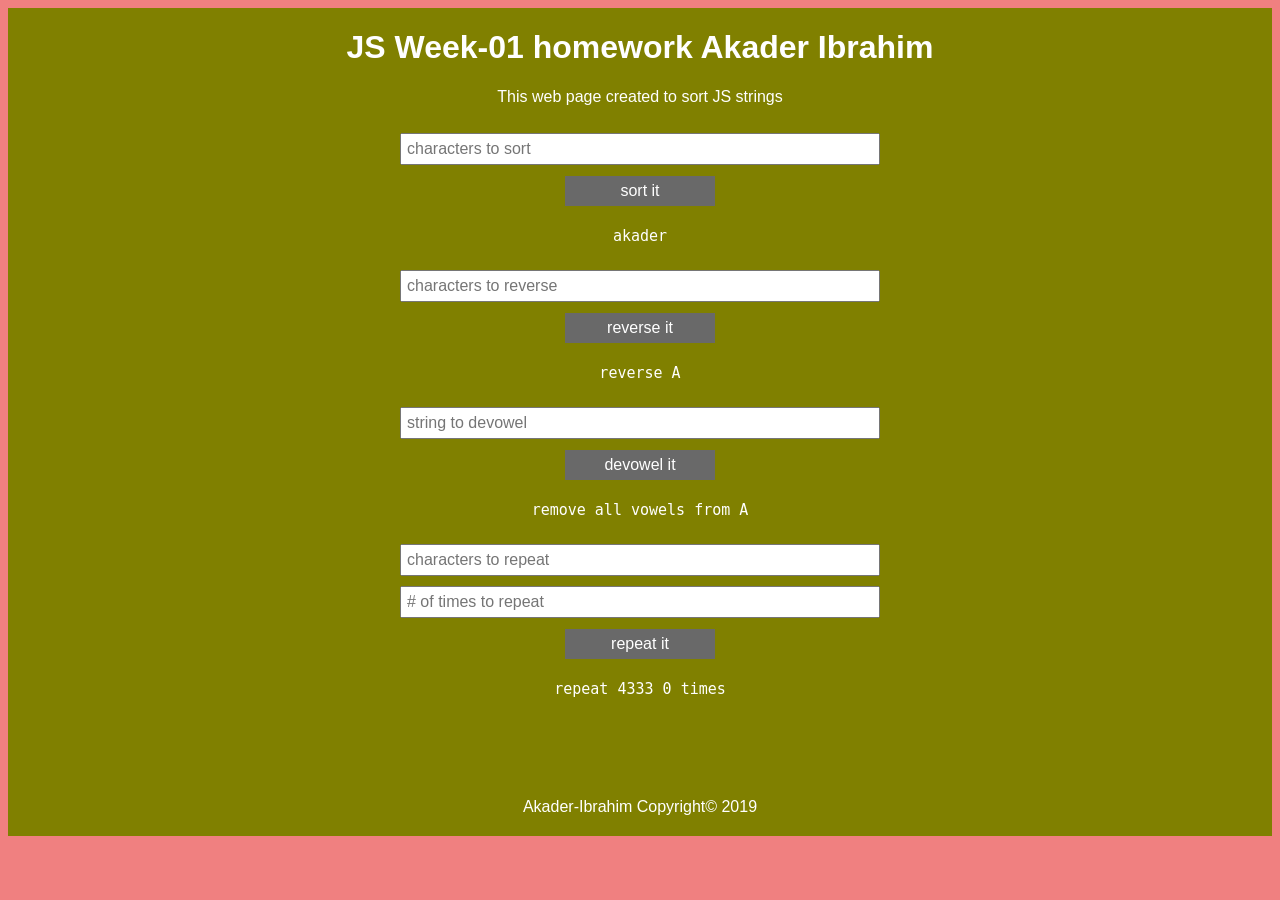
==== week-1-project/index.html @ f2d12f60 "Merge 7a39454aa2668d60a2040a710a364dfa82942ac9 into c196f5883092d1e7bd115d38dbd6b45ecee26bdf" ====
<html lang="en"><head>
    <meta charset="UTF-8">
    <meta name="viewport" content="width=device-width, initial-scale=1.0">
    <meta http-equiv="X-UA-Compatible" content="ie=edge">
    <link rel="stylesheet" type="text/css" href="./style.css">
    <title>Akader-Ibrahim | JS week 1 project</title>
    <meta name="description" content="JS week 1 project">
<link rel="stylesheet" href="style.css">
</head>

<body>
    
    <!--header -->
    <header>
        <div class="container" id="header">
            <div class="box" id="header-content">
                <h1>JS Week-01 homework Akader Ibrahim</h1>
                <p>This web page created to sort JS strings</p>
                

    <div id="sort-container" class="box">
        <article class="accordion">
            <input id="tab-1" type="checkbox" name="tab">
            <div class="accordion_content">
                <img src="sorted.png">
            </div>
        </article>
        
        <input id="sort-input" placeholder="characters to sort" type="text"> <br>
        <button id="sort-button">sort it</button> <br>
        <pre id="sort-output">akader</pre>
    </div>


    <div id="reverse-container" class="box">
        <input id="reverse-input" placeholder="characters to reverse" type="text"> <br>
        <button id="reverse-button">reverse it</button> <br>
        <pre id="reverse-output">reverse A</pre>
    </div>

    <div id="devowel-container" class="box">
        <input id="devowel-input" placeholder="string to devowel" type="text"> <br>
        <button id="devowel-button">devowel it</button> <br>
        <pre id="devowel-output">remove all vowels from A</pre>
    </div>


    <div id="repeat-container" class="box">
        <input id="repeat-string-input" placeholder="characters to repeat" type="text"> <br>
        <input id="repeat-number-input" placeholder="# of times to repeat" type="text"> <br>
        <button id="repeat-button">repeat it</button> <br>
        <pre id="repeat-output">repeat 4333 0 times</pre>
    </div>


    <footer>
        <div id="footer">
            <p>Akader-Ibrahim Copyright© 2019</p>
        </div>
    </footer>




    <script src="sort-handler.js"></script>
    <script src="reverse-handler.js"></script>
    <script src="devowel-handler.js"></script>
    <script src="repeat-handler.js"></script>




</body></html>
---- week-1-project/style.css ----
body {
    font-family: Arial, Helvetica, sans-serif;
    background-color: lightcoral;
    padding:0;
}

img{
    width:80%;
}

pre{
    font-size: 15px;
}
.container {
    display: block;
    overflow: hidden;
    margin: 0;
}

.box {
    max-width: 600px;
    text-align: center;
    margin: auto;
    margin-top: 20px;
    margin-bottom: 20px;
}

#header {
    background-color: olive;
    min-height: 100px;
    color: #ffffff;
}

#header span {
    color: rgb(185, 184, 184);
    font-size: 0.8em;
}

#header-content {
    text-align: center;
}

button {
    background-color: dimgray;
    border: none;
    height: 30px;
    width: 150px;
    color: #ffffff;
    margin: 6px;
    font-size: 16px;
}

button:hover{
    background-color:rgb(97, 0, 68);
}

.box input[type=text] {
    width: 80%;
    padding: 5px;
    margin: 5px 0;
    /*box-sizing: border-box;*/
    font-size: 16px;
}

#repeat-container{
    margin-bottom:100px;
}


/*Accordion*/
.accordion {
    position: relative;
    margin: 2px;
  }

.accordion input {
    display: none; /*regular checkbox will not be visible*/
  }
  .accordion label {
    display: block;
    background: #2c3e50;
    color: #fff;
    font-weight: bold;
    padding: 10px;
    cursor: pointer;
  }
  .accordion label::after {
    content: "\25b6"; /*ASCII code, ths is small arrow*/
    position: absolute;
    right: 10px;
    top: 10px;
    display: block;
    transition: all 0.6s;
  }
  .accordion input[type=checkbox]:checked + label::after {
    transform: rotate(90deg); /*Always start counter clock (first right)*/
  }
  
  /* Description itself */
  .accordion_content {
    overflow: hidden; /*key line is here Be careful, Game Rules still there but overflow closed.*/
    /*background: #ccdef9;*/
    transition: max-height 0.6s; 
    max-height: 0;
  }
  .accordion_content p {
    margin: 20px;
  }
  .accordion_content img{
      width: 90%;
      padding-left: 10px;
  }

  .accordion input:checked ~ .accordion_content {
    max-height: 100vh; /*suddenly we change height then it will be visible because overflow now open*/
  }




/*Responsive*/
@media (max-width:768px) {
    .box {
        max-width: 400px;
        text-align: center;
        margin: auto;
        margin-top: 10px;
        padding: 10px;
    }

    body {
        font-size: 0.8em;
    }
}
---- week-1-project/style.css ----
body {
    font-family: Arial, Helvetica, sans-serif;
    background-color: lightcoral;
    padding:0;
}

img{
    width:80%;
}

pre{
    font-size: 15px;
}
.container {
    display: block;
    overflow: hidden;
    margin: 0;
}

.box {
    max-width: 600px;
    text-align: center;
    margin: auto;
    margin-top: 20px;
    margin-bottom: 20px;
}

#header {
    background-color: olive;
    min-height: 100px;
    color: #ffffff;
}

#header span {
    color: rgb(185, 184, 184);
    font-size: 0.8em;
}

#header-content {
    text-align: center;
}

button {
    background-color: dimgray;
    border: none;
    height: 30px;
    width: 150px;
    color: #ffffff;
    margin: 6px;
    font-size: 16px;
}

button:hover{
    background-color:rgb(97, 0, 68);
}

.box input[type=text] {
    width: 80%;
    padding: 5px;
    margin: 5px 0;
    /*box-sizing: border-box;*/
    font-size: 16px;
}

#repeat-container{
    margin-bottom:100px;
}


/*Accordion*/
.accordion {
    position: relative;
    margin: 2px;
  }

.accordion input {
    display: none; /*regular checkbox will not be visible*/
  }
  .accordion label {
    display: block;
    background: #2c3e50;
    color: #fff;
    font-weight: bold;
    padding: 10px;
    cursor: pointer;
  }
  .accordion label::after {
    content: "\25b6"; /*ASCII code, ths is small arrow*/
    position: absolute;
    right: 10px;
    top: 10px;
    display: block;
    transition: all 0.6s;
  }
  .accordion input[type=checkbox]:checked + label::after {
    transform: rotate(90deg); /*Always start counter clock (first right)*/
  }
  
  /* Description itself */
  .accordion_content {
    overflow: hidden; /*key line is here Be careful, Game Rules still there but overflow closed.*/
    /*background: #ccdef9;*/
    transition: max-height 0.6s; 
    max-height: 0;
  }
  .accordion_content p {
    margin: 20px;
  }
  .accordion_content img{
      width: 90%;
      padding-left: 10px;
  }

  .accordion input:checked ~ .accordion_content {
    max-height: 100vh; /*suddenly we change height then it will be visible because overflow now open*/
  }




/*Responsive*/
@media (max-width:768px) {
    .box {
        max-width: 400px;
        text-align: center;
        margin: auto;
        margin-top: 10px;
        padding: 10px;
    }

    body {
        font-size: 0.8em;
    }
}
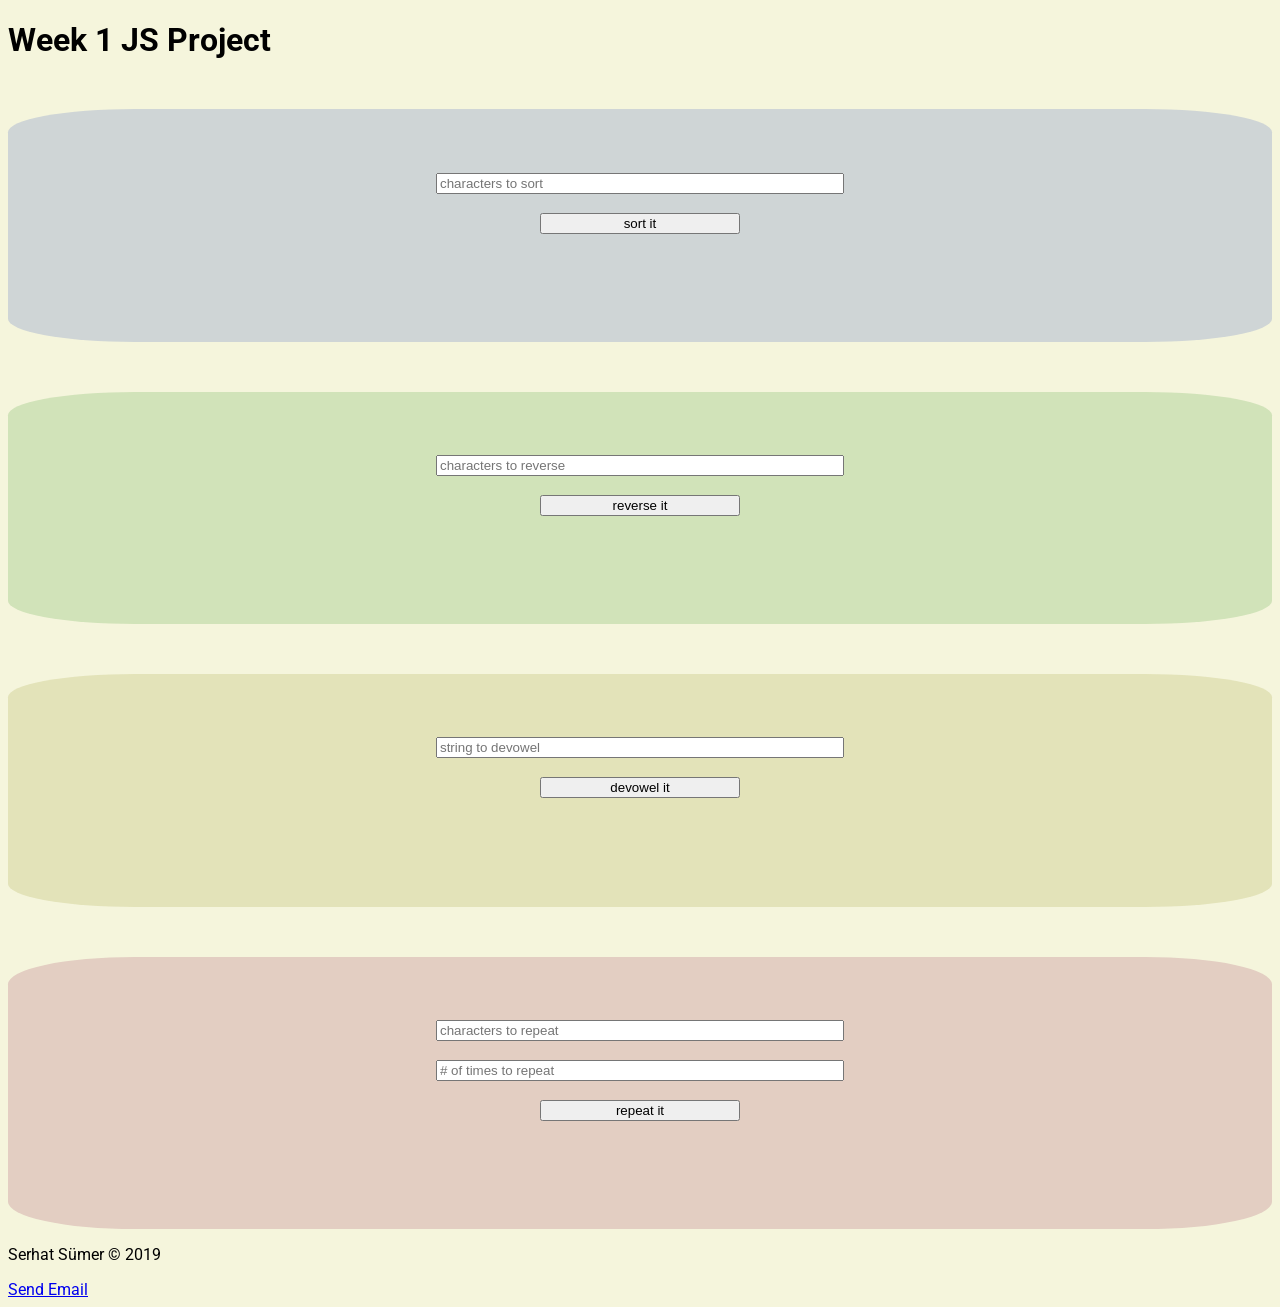
==== commit 6c94a6b3: "Structuring the page" ====
--- a/week-1-project/index.html
+++ b/week-1-project/index.html
@@ -1,73 +1,64 @@
-<html lang="en"><head>
-    <meta charset="UTF-8">
-    <meta name="viewport" content="width=device-width, initial-scale=1.0">
-    <meta http-equiv="X-UA-Compatible" content="ie=edge">
-    <link rel="stylesheet" type="text/css" href="./style.css">
-    <title>Akader-Ibrahim | JS week 1 project</title>
-    <meta name="description" content="JS week 1 project">
-<link rel="stylesheet" href="style.css">
+<!doctype html>
+
+<html lang="en">
+
+<head>
+  <meta charset="utf-8">
+  <meta name="viewport" content="width=device-width, initial-scale=1.0">
+  <meta http-equiv="X-UA-Compatible" content="ie=edge">
+  <link rel="stylesheet" href="style.css">
+  <title>week 1 project</title>
+  <meta name="description" content="week 1 project">
+
+
 </head>
 
 <body>
-    
-    <!--header -->
-    <header>
-        <div class="container" id="header">
-            <div class="box" id="header-content">
-                <h1>JS Week-01 homework Akader Ibrahim</h1>
-                <p>This web page created to sort JS strings</p>
-                
-
-    <div id="sort-container" class="box">
-        <article class="accordion">
-            <input id="tab-1" type="checkbox" name="tab">
-            <div class="accordion_content">
-                <img src="sorted.png">
-            </div>
-        </article>
-        
-        <input id="sort-input" placeholder="characters to sort" type="text"> <br>
-        <button id="sort-button">sort it</button> <br>
-        <pre id="sort-output">akader</pre>
-    </div>
+<header>
+  <h1>Week 1 JS Project</h1>
+</header>
+<main>
+  <div class="container">
+  <div id='sort-container'>
+    <input style='width:400px' id='sort-input' placeholder='characters to sort' /> <br>
+    <button id='sort-button'>sort it</button> <br>
+    <pre id='sort-output'></pre>
+  </div>
 
 
-    <div id="reverse-container" class="box">
-        <input id="reverse-input" placeholder="characters to reverse" type="text"> <br>
-        <button id="reverse-button">reverse it</button> <br>
-        <pre id="reverse-output">reverse A</pre>
-    </div>
+  <div id='reverse-container'>
+    <input style='width:400px' id='reverse-input' placeholder='characters to reverse' /> <br>
+    <button id='reverse-button'>reverse it</button> <br>
+    <pre id='reverse-output'></pre>
+  </div>
 
-    <div id="devowel-container" class="box">
-        <input id="devowel-input" placeholder="string to devowel" type="text"> <br>
-        <button id="devowel-button">devowel it</button> <br>
-        <pre id="devowel-output">remove all vowels from A</pre>
-    </div>
+  <div id='devowel-container'>
+    <input style='width:400px' id='devowel-input' placeholder='string to devowel' /> <br>
+    <button id='devowel-button'>devowel it</button> <br>
+    <pre id='devowel-output'></pre>
+  </div>
 
 
-    <div id="repeat-container" class="box">
-        <input id="repeat-string-input" placeholder="characters to repeat" type="text"> <br>
-        <input id="repeat-number-input" placeholder="# of times to repeat" type="text"> <br>
-        <button id="repeat-button">repeat it</button> <br>
-        <pre id="repeat-output">repeat 4333 0 times</pre>
-    </div>
+  <div id='repeat-container'>
+    <input style='width:400px' id='repeat-string-input' placeholder='characters to repeat' /> <br>
+    <input style='width:400px' id='repeat-number-input' placeholder='# of times to repeat' /> <br>
+    <button id='repeat-button'>repeat it</button> <br>
+    <pre id='repeat-output'></pre>
+  </div>
+  </div>
+</main>
+<footer>
+    <p>Serhat Sümer &copy; 2019</p>
+    <a href="mailto:serhat-sumer@hotmail.com">Send Email</a> 
+</footer>
 
 
-    <footer>
-        <div id="footer">
-            <p>Akader-Ibrahim Copyright© 2019</p>
-        </div>
-    </footer>
+  <script src="sort-handler.js"></script>
+  <script src="reverse-handler.js"></script>
+  <script src="devowel-handler.js"></script>
+  <script src="repeat-handler.js"></script>
 
 
+</body>
 
-
-    <script src="sort-handler.js"></script>
-    <script src="reverse-handler.js"></script>
-    <script src="devowel-handler.js"></script>
-    <script src="repeat-handler.js"></script>
-
-
-
-
-</body></html>+</html>
--- a/week-1-project/style.css
+++ b/week-1-project/style.css
@@ -1,134 +1,101 @@
+@import url('https://fonts.googleapis.com/css?family=Roboto:400,400i,700&display=swap');
+
 body {
-    font-family: Arial, Helvetica, sans-serif;
-    background-color: lightcoral;
-    padding:0;
+    background-color: beige;
+    font-family: 'Roboto', sans-serif;
 }
 
-img{
-    width:80%;
+/*header*/
+
+#header {
+    text-align: center;
+    margin-top: 50px;
 }
 
-pre{
-    font-size: 15px;
-}
-.container {
-    display: block;
-    overflow: hidden;
-    margin: 0;
+#name_header {
+    background-color: darkgray;
+    padding: 5px;
+    border-radius: 10%;
 }
 
-.box {
-    max-width: 600px;
-    text-align: center;
-    margin: auto;
-    margin-top: 20px;
-    margin-bottom: 20px;
+
+/* sort container */
+#sort-container {
+    background-color: rgba(12, 51, 182, 0.164);
+    display: flex;
+    flex-direction: column;
+    align-items: center;
+    margin-top: 50px;
+    padding: 5%;
+    border-radius: 10%;
+}
+#sort-input {
+    width: 200px;
+}
+#sort-button {
+    width: 200px;
 }
 
-#header {
-    background-color: olive;
-    min-height: 100px;
-    color: #ffffff;
-}
-
-#header span {
-    color: rgb(185, 184, 184);
-    font-size: 0.8em;
-}
-
-#header-content {
+#sort-output {
+    width: 200px;
     text-align: center;
 }
 
-button {
-    background-color: dimgray;
-    border: none;
-    height: 30px;
-    width: 150px;
-    color: #ffffff;
-    margin: 6px;
-    font-size: 16px;
+/* reverse container */
+
+#reverse-container {
+    background-color: rgba(24, 134, 10, 0.164);
+    display: flex;
+    flex-direction: column;
+    align-items: center;
+    margin-top: 50px;
+    padding: 5%;
+    border-radius: 10%;
+}
+#reverse-input {
+    width: 200px;
+}
+#reverse-button {
+    width: 200px;
+}
+/* devowel-container */
+
+#devowel-container {
+    background-color: rgba(136, 134, 10, 0.164);
+    display: flex;
+    flex-direction: column;
+    align-items: center;
+    margin-top: 50px;
+    padding: 5%;
+    border-radius: 10%;
 }
 
-button:hover{
-    background-color:rgb(97, 0, 68);
+#devowel-input {
+    width: 200px;
+}
+#devowel-button {
+    width: 200px;
 }
 
-.box input[type=text] {
-    width: 80%;
-    padding: 5px;
-    margin: 5px 0;
-    /*box-sizing: border-box;*/
-    font-size: 16px;
+/* repeat-container */
+
+#repeat-container {
+    background-color: rgba(134, 10, 62, 0.164);
+    display: flex;
+    flex-direction: column;
+    align-items: center;
+    margin-top: 50px;
+    padding: 5%;
+    border-radius: 10%;
 }
 
-#repeat-container{
-    margin-bottom:100px;
+#repeat-input {
+    width: 200px;
+}
+#repeat-button {
+    width: 200px;
 }
 
-
-/*Accordion*/
-.accordion {
-    position: relative;
-    margin: 2px;
-  }
-
-.accordion input {
-    display: none; /*regular checkbox will not be visible*/
-  }
-  .accordion label {
-    display: block;
-    background: #2c3e50;
-    color: #fff;
-    font-weight: bold;
-    padding: 10px;
-    cursor: pointer;
-  }
-  .accordion label::after {
-    content: "\25b6"; /*ASCII code, ths is small arrow*/
-    position: absolute;
-    right: 10px;
-    top: 10px;
-    display: block;
-    transition: all 0.6s;
-  }
-  .accordion input[type=checkbox]:checked + label::after {
-    transform: rotate(90deg); /*Always start counter clock (first right)*/
-  }
-  
-  /* Description itself */
-  .accordion_content {
-    overflow: hidden; /*key line is here Be careful, Game Rules still there but overflow closed.*/
-    /*background: #ccdef9;*/
-    transition: max-height 0.6s; 
-    max-height: 0;
-  }
-  .accordion_content p {
-    margin: 20px;
-  }
-  .accordion_content img{
-      width: 90%;
-      padding-left: 10px;
-  }
-
-  .accordion input:checked ~ .accordion_content {
-    max-height: 100vh; /*suddenly we change height then it will be visible because overflow now open*/
-  }
-
-
-
-
-/*Responsive*/
-@media (max-width:768px) {
-    .box {
-        max-width: 400px;
-        text-align: center;
-        margin: auto;
-        margin-top: 10px;
-        padding: 10px;
-    }
-
-    body {
-        font-size: 0.8em;
-    }
+#footer{
+    text-align: center;
 }
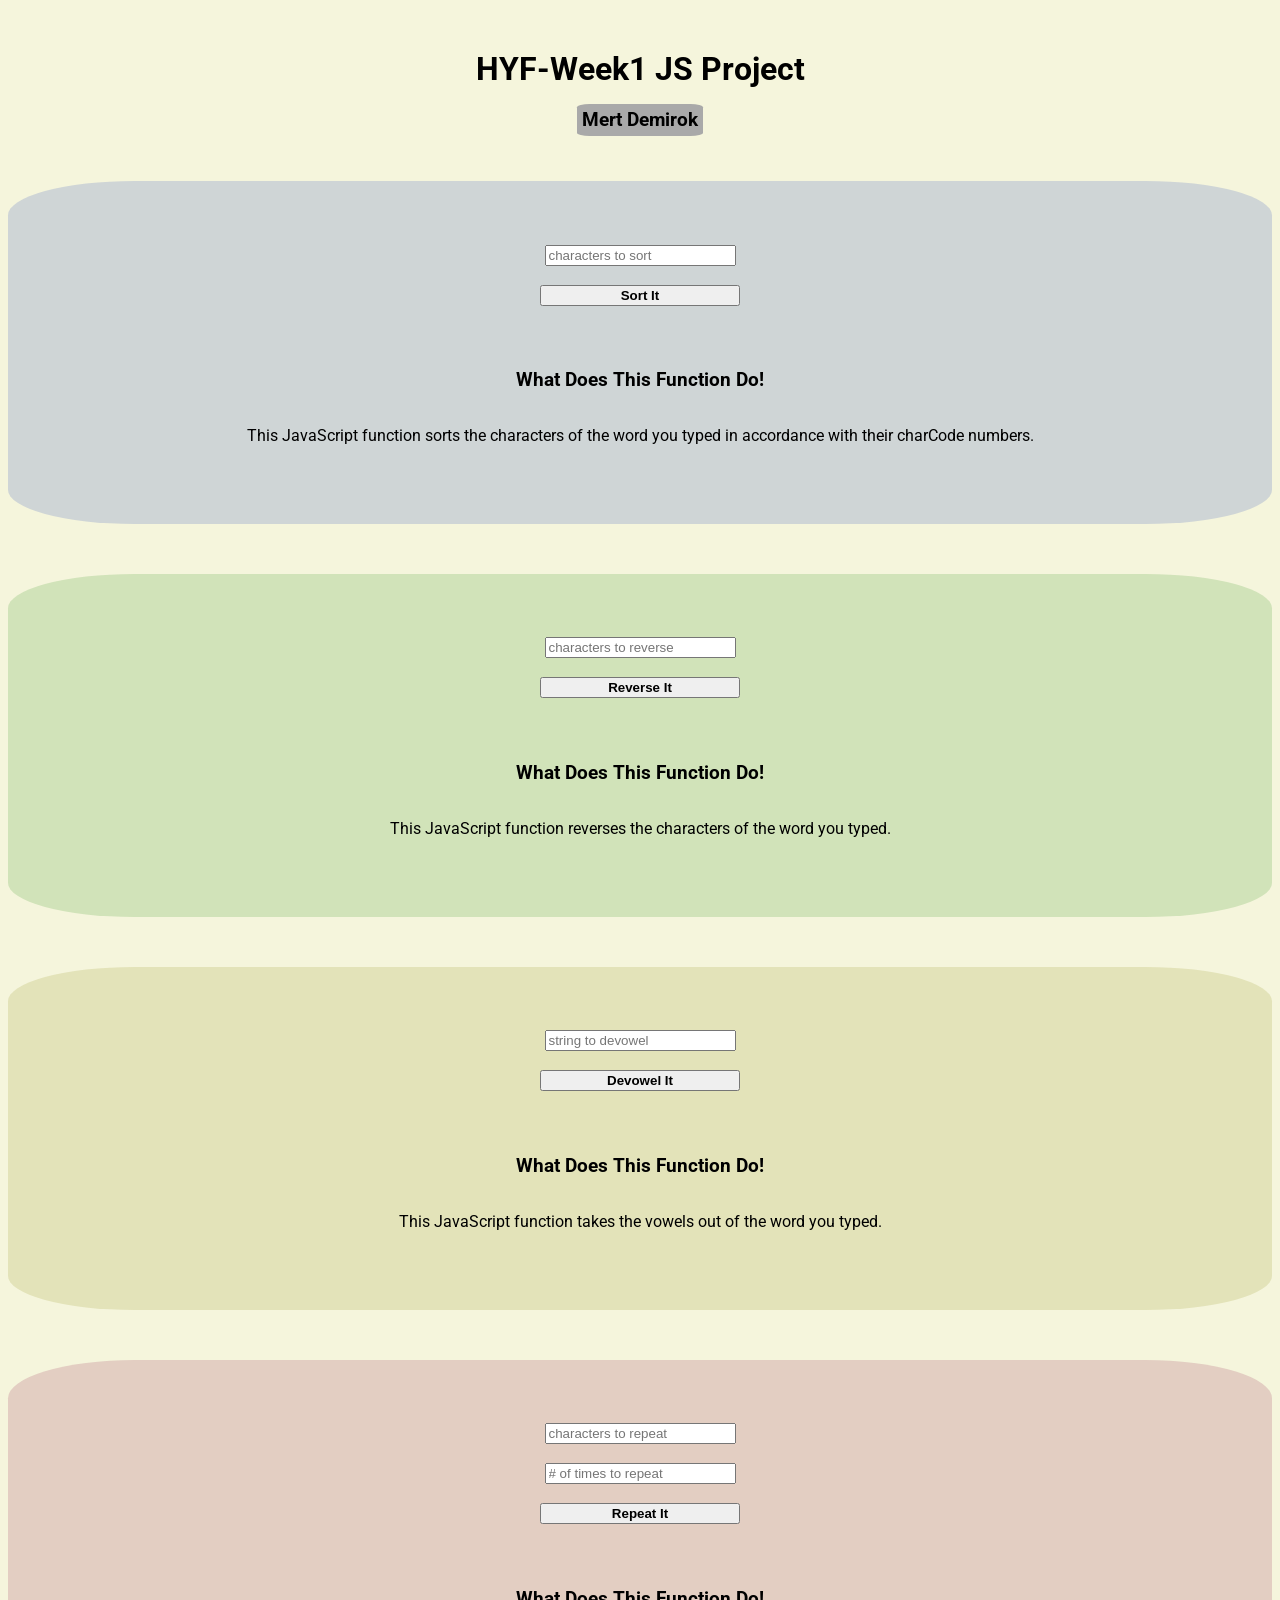
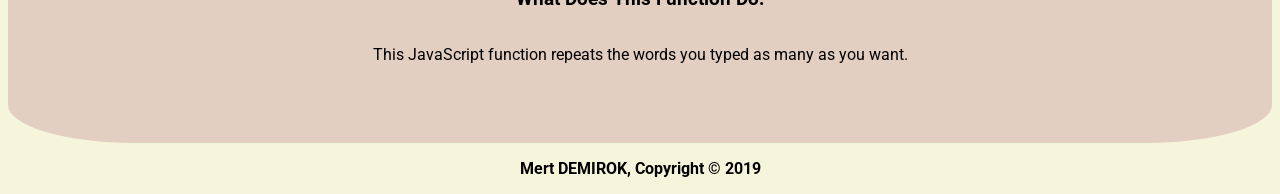
==== commit d128be1e: "Merge ff4d86bafc1852c615a449b85eba2e827463110f into c196f5883092d1e7bd115d38dbd6b45ecee26bdf" ====
--- a/week-1-project/index.html
+++ b/week-1-project/index.html
@@ -4,54 +4,60 @@
 
 <head>
   <meta charset="utf-8">
-  <meta name="viewport" content="width=device-width, initial-scale=1.0">
-  <meta http-equiv="X-UA-Compatible" content="ie=edge">
-  <link rel="stylesheet" href="style.css">
+
   <title>week 1 project</title>
-  <meta name="description" content="week 1 project">
-
+  <meta name="description" content="week 2 project">
+  <link rel="stylesheet" href="style.css" type="text/css">
 
 </head>
 
 <body>
-<header>
-  <h1>Week 1 JS Project</h1>
-</header>
-<main>
-  <div class="container">
+
+  <header id='header'>
+    <h1>HYF-Week1 JS Project</h1>
+    <h3><span id='name_header'>Mert Demirok</span></h3> 
+  </header>
+
   <div id='sort-container'>
-    <input style='width:400px' id='sort-input' placeholder='characters to sort' /> <br>
-    <button id='sort-button'>sort it</button> <br>
+    <input style='width:183px' center' id='sort-input' placeholder='characters to sort' /> <br>
+    <button id='sort-button'><strong>Sort It</strong></button> <br>
     <pre id='sort-output'></pre>
+    <h3>What Does This Function Do!</h3>
+    <p>This JavaScript function sorts the characters of the 
+      word you typed in accordance with their charCode numbers.</p>
   </div>
 
-
   <div id='reverse-container'>
-    <input style='width:400px' id='reverse-input' placeholder='characters to reverse' /> <br>
-    <button id='reverse-button'>reverse it</button> <br>
+    <input style='width:183px' id='reverse-input' placeholder='characters to reverse' /> <br>
+    <button id='reverse-button'><strong>Reverse It</strong></button> <br>
     <pre id='reverse-output'></pre>
+    <h3>What Does This Function Do!</h3>
+    <p>This JavaScript function reverses the characters of the 
+      word you typed.</p>
   </div>
 
   <div id='devowel-container'>
-    <input style='width:400px' id='devowel-input' placeholder='string to devowel' /> <br>
-    <button id='devowel-button'>devowel it</button> <br>
+    <input style='width:183px' id='devowel-input' placeholder='string to devowel' /> <br>
+    <button id='devowel-button'><strong>Devowel It</strong></button> <br>
     <pre id='devowel-output'></pre>
+    <h3>What Does This Function Do!</h3>
+    <p>This JavaScript function takes the vowels out of the 
+      word you typed.</p>
   </div>
 
 
   <div id='repeat-container'>
-    <input style='width:400px' id='repeat-string-input' placeholder='characters to repeat' /> <br>
-    <input style='width:400px' id='repeat-number-input' placeholder='# of times to repeat' /> <br>
-    <button id='repeat-button'>repeat it</button> <br>
+    <input style='width:183px' id='repeat-string-input' placeholder='characters to repeat' /> <br>
+    <input style='width:183px' id='repeat-number-input' placeholder='# of times to repeat' /> <br>
+    <button id='repeat-button'><strong>Repeat It</strong></button> <br>
     <pre id='repeat-output'></pre>
+    <h3>What Does This Function Do!</h3>
+    <p>This JavaScript function repeats the words you typed as many as you want.</p>
   </div>
-  </div>
-</main>
-<footer>
-    <p>Serhat Sümer &copy; 2019</p>
-    <a href="mailto:serhat-sumer@hotmail.com">Send Email</a> 
+
+  <footer id='footer'>
+    <p><strong>Mert DEMIROK, Copyright &copy; 2019</strong></p>
 </footer>
-
 
   <script src="sort-handler.js"></script>
   <script src="reverse-handler.js"></script>
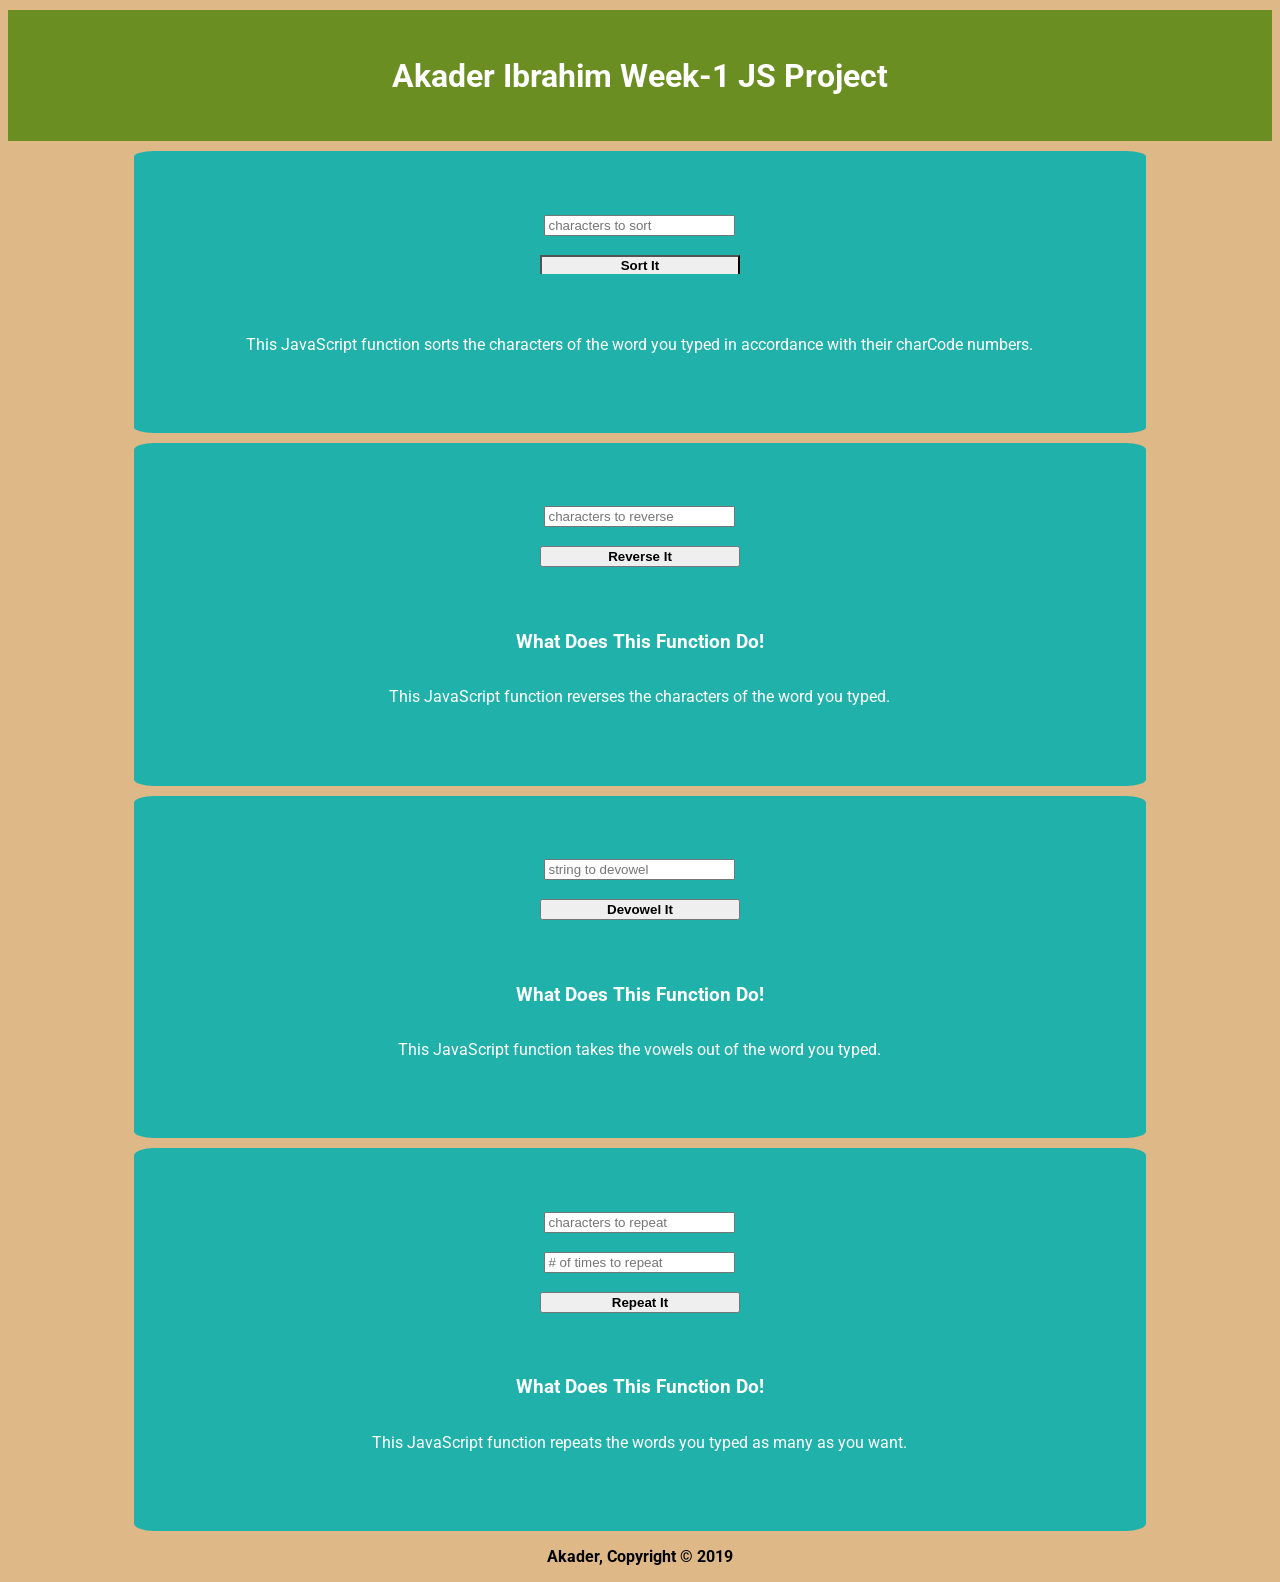
==== commit 233becb7: "I edited my code" ====
--- a/week-1-project/index.html
+++ b/week-1-project/index.html
@@ -1,70 +1,65 @@
-<!doctype html>
+<!DOCTYPE html>
+<html lang="en"><head>
+    <meta charset="utf-8">
+  
+    <title>week 1 project</title>
+    <meta name="description" content="week 2 project">
+    <link rel="stylesheet" href="style.css" type="text/css">
+  
+  </head>
+  
+  <body>
+  
+    <header id="header">
+      <h1>Akader Ibrahim Week-1 JS Project</h1>
+    </header>
 
-<html lang="en">
-
-<head>
-  <meta charset="utf-8">
-
-  <title>week 1 project</title>
-  <meta name="description" content="week 2 project">
-  <link rel="stylesheet" href="style.css" type="text/css">
-
-</head>
-
-<body>
-
-  <header id='header'>
-    <h1>HYF-Week1 JS Project</h1>
-    <h3><span id='name_header'>Mert Demirok</span></h3> 
-  </header>
-
-  <div id='sort-container'>
-    <input style='width:183px' center' id='sort-input' placeholder='characters to sort' /> <br>
-    <button id='sort-button'><strong>Sort It</strong></button> <br>
-    <pre id='sort-output'></pre>
-    <h3>What Does This Function Do!</h3>
-    <p>This JavaScript function sorts the characters of the 
-      word you typed in accordance with their charCode numbers.</p>
-  </div>
-
-  <div id='reverse-container'>
-    <input style='width:183px' id='reverse-input' placeholder='characters to reverse' /> <br>
-    <button id='reverse-button'><strong>Reverse It</strong></button> <br>
-    <pre id='reverse-output'></pre>
-    <h3>What Does This Function Do!</h3>
-    <p>This JavaScript function reverses the characters of the 
-      word you typed.</p>
-  </div>
-
-  <div id='devowel-container'>
-    <input style='width:183px' id='devowel-input' placeholder='string to devowel' /> <br>
-    <button id='devowel-button'><strong>Devowel It</strong></button> <br>
-    <pre id='devowel-output'></pre>
-    <h3>What Does This Function Do!</h3>
-    <p>This JavaScript function takes the vowels out of the 
-      word you typed.</p>
-  </div>
-
-
-  <div id='repeat-container'>
-    <input style='width:183px' id='repeat-string-input' placeholder='characters to repeat' /> <br>
-    <input style='width:183px' id='repeat-number-input' placeholder='# of times to repeat' /> <br>
-    <button id='repeat-button'><strong>Repeat It</strong></button> <br>
-    <pre id='repeat-output'></pre>
-    <h3>What Does This Function Do!</h3>
-    <p>This JavaScript function repeats the words you typed as many as you want.</p>
-  </div>
-
-  <footer id='footer'>
-    <p><strong>Mert DEMIROK, Copyright &copy; 2019</strong></p>
-</footer>
-
-  <script src="sort-handler.js"></script>
-  <script src="reverse-handler.js"></script>
-  <script src="devowel-handler.js"></script>
-  <script src="repeat-handler.js"></script>
-
-
-</body>
-
-</html>
+    <div id="sort-container">
+           
+      <input style="width:183px" center'="" id="sort-input" placeholder="characters to sort"> <br>
+      <button id="sort-button"><strong>Sort It</strong></button> <br>
+      <pre id="sort-output"></pre>
+      <p>This JavaScript function sorts the characters of the 
+        word you typed in accordance with their charCode numbers.</p>
+    </div>
+  
+    <div id="reverse-container">
+      <input style="width:183px" id="reverse-input" placeholder="characters to reverse"> <br>
+      <button id="reverse-button"><strong>Reverse It</strong></button> <br>
+      <pre id="reverse-output"></pre>
+      <h3>What Does This Function Do!</h3>
+      <p>This JavaScript function reverses the characters of the 
+        word you typed.</p>
+    </div>
+  
+    <div id="devowel-container">
+      <input style="width:183px" id="devowel-input" placeholder="string to devowel"> <br>
+      <button id="devowel-button"><strong>Devowel It</strong></button> <br>
+      <pre id="devowel-output"></pre>
+      <h3>What Does This Function Do!</h3>
+      <p>This JavaScript function takes the vowels out of the 
+        word you typed.</p>
+    </div>
+  
+  
+    <div id="repeat-container">
+      <input style="width:183px" id="repeat-string-input" placeholder="characters to repeat"> <br>
+      <input style="width:183px" id="repeat-number-input" placeholder="# of times to repeat"> <br>
+      <button id="repeat-button"><strong>Repeat It</strong></button> <br>
+      <pre id="repeat-output"></pre>
+      <h3>What Does This Function Do!</h3>
+      <p>This JavaScript function repeats the words you typed as many as you want.</p>
+    </div>
+  
+    <footer id="footer">
+      <p><strong>Akader, Copyright © 2019</strong></p>
+  </footer>
+  
+    <script src="sort-handler.js"></script>
+    <script src="reverse-handler.js"></script>
+    <script src="devowel-handler.js"></script>
+    <script src="repeat-handler.js"></script>
+  
+  
+  
+  </body></html>
--- a/week-1-project/style.css
+++ b/week-1-project/style.css
@@ -1,39 +1,49 @@
 @import url('https://fonts.googleapis.com/css?family=Roboto:400,400i,700&display=swap');
 
 body {
-    background-color: beige;
+    background-color: burlywood;
     font-family: 'Roboto', sans-serif;
+
 }
 
 /*header*/
 
 #header {
+    background:olivedrab;
     text-align: center;
-    margin-top: 50px;
+    margin-top: 10px;
+    padding: 2%;
+    color: white;
+   
 }
 
 #name_header {
-    background-color: darkgray;
+    background-color: darkseagreen;
     padding: 5px;
     border-radius: 10%;
+    width: 50%;
 }
 
 
 /* sort container */
 #sort-container {
-    background-color: rgba(12, 51, 182, 0.164);
+    background-color:lightseagreen;
     display: flex;
     flex-direction: column;
     align-items: center;
-    margin-top: 50px;
+    margin-top: 10px;
     padding: 5%;
-    border-radius: 10%;
+    border-radius: 2%;
+    color: #ffffff;
+    width: 70%;
+    margin: 10px auto;
 }
 #sort-input {
     width: 200px;
 }
 #sort-button {
     width: 200px;
+    border-bottom: darkseagreen;
 }
 
 #sort-output {
@@ -44,13 +54,15 @@
 /* reverse container */
 
 #reverse-container {
-    background-color: rgba(24, 134, 10, 0.164);
+    background-color:lightseagreen;
     display: flex;
     flex-direction: column;
     align-items: center;
-    margin-top: 50px;
     padding: 5%;
-    border-radius: 10%;
+    border-radius: 2%;
+    color: #ffffff;
+    width: 70%;
+    margin: 10px auto;
 }
 #reverse-input {
     width: 200px;
@@ -61,14 +73,18 @@
 /* devowel-container */
 
 #devowel-container {
-    background-color: rgba(136, 134, 10, 0.164);
+    background-color:lightseagreen;
     display: flex;
     flex-direction: column;
     align-items: center;
-    margin-top: 50px;
+    margin-top: 10px;
     padding: 5%;
-    border-radius: 10%;
+    border-radius: 2%;
+    color: #ffffff;
+    width: 70%;
+    margin: 10px auto;
 }
+
 
 #devowel-input {
     width: 200px;
@@ -80,13 +96,16 @@
 /* repeat-container */
 
 #repeat-container {
-    background-color: rgba(134, 10, 62, 0.164);
+    background-color:lightseagreen;
     display: flex;
     flex-direction: column;
     align-items: center;
-    margin-top: 50px;
+    margin-top: 10px;
     padding: 5%;
-    border-radius: 10%;
+    border-radius: 2%;
+    color: #ffffff;
+    width: 70%;
+    margin: 10px auto;
 }
 
 #repeat-input {
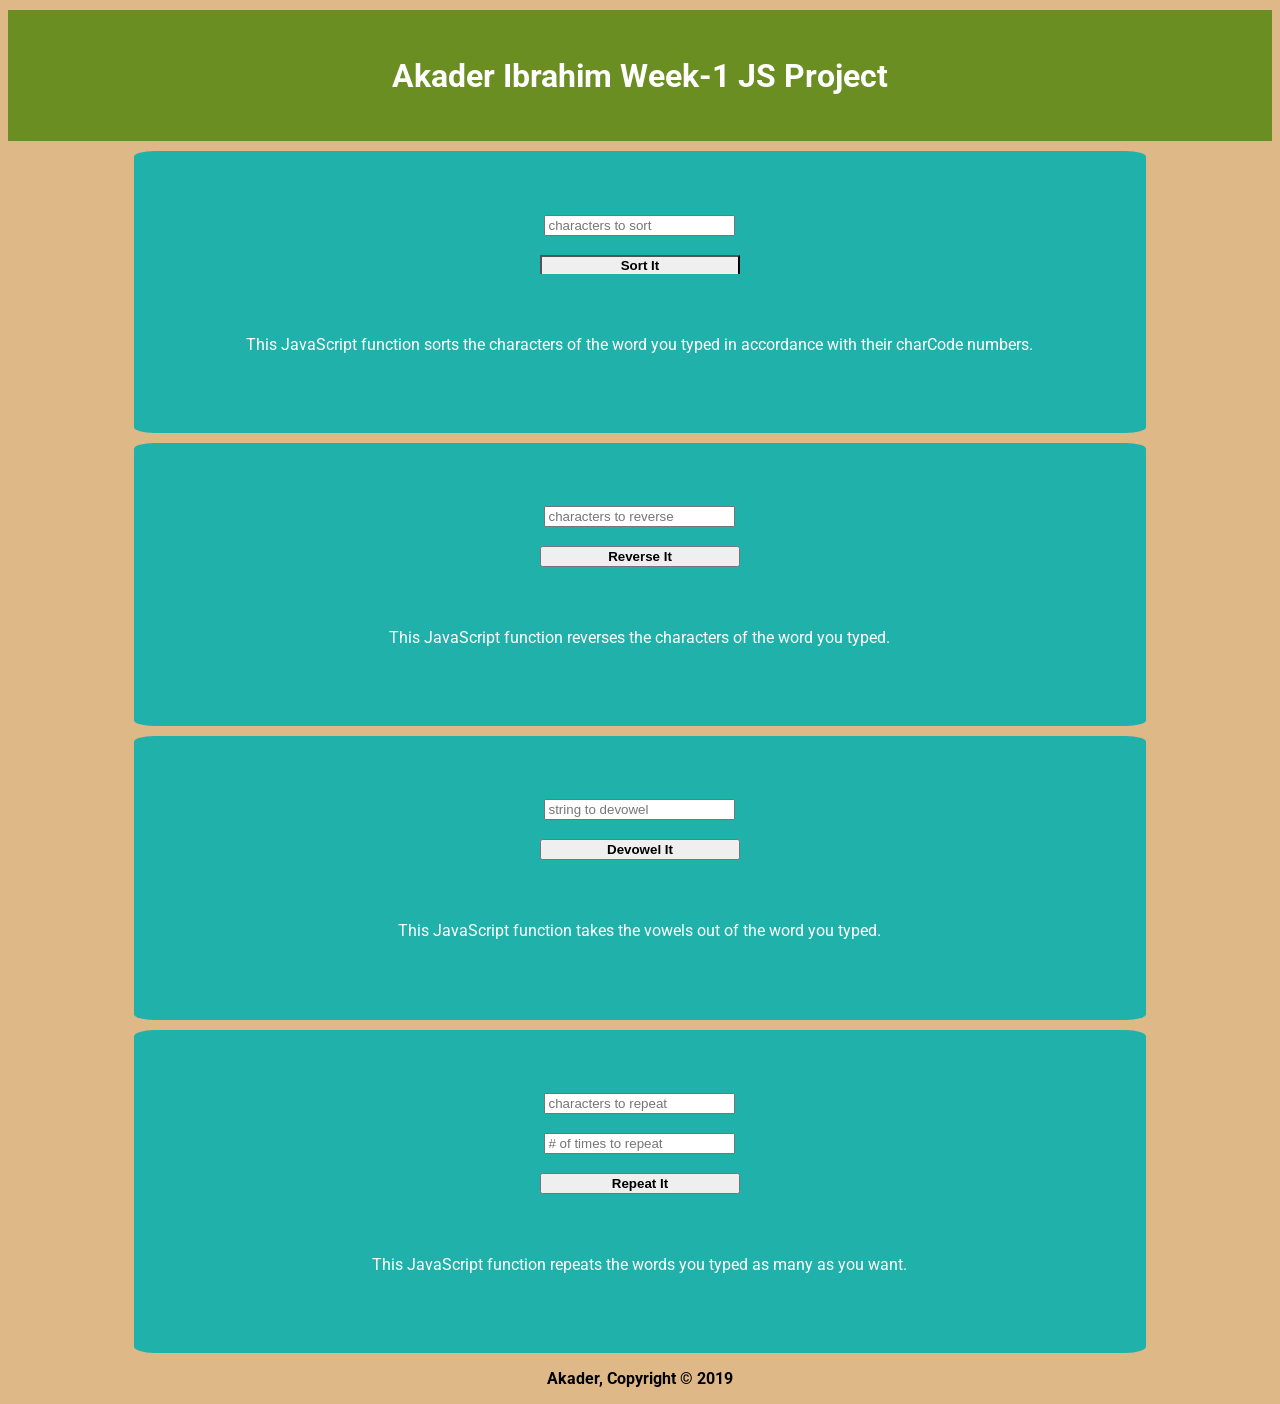
==== commit 5fdacd72: "edited final" ====
--- a/week-1-project/index.html
+++ b/week-1-project/index.html
@@ -27,7 +27,7 @@
       <input style="width:183px" id="reverse-input" placeholder="characters to reverse"> <br>
       <button id="reverse-button"><strong>Reverse It</strong></button> <br>
       <pre id="reverse-output"></pre>
-      <h3>What Does This Function Do!</h3>
+      
       <p>This JavaScript function reverses the characters of the 
         word you typed.</p>
     </div>
@@ -36,7 +36,6 @@
       <input style="width:183px" id="devowel-input" placeholder="string to devowel"> <br>
       <button id="devowel-button"><strong>Devowel It</strong></button> <br>
       <pre id="devowel-output"></pre>
-      <h3>What Does This Function Do!</h3>
       <p>This JavaScript function takes the vowels out of the 
         word you typed.</p>
     </div>
@@ -47,7 +46,6 @@
       <input style="width:183px" id="repeat-number-input" placeholder="# of times to repeat"> <br>
       <button id="repeat-button"><strong>Repeat It</strong></button> <br>
       <pre id="repeat-output"></pre>
-      <h3>What Does This Function Do!</h3>
       <p>This JavaScript function repeats the words you typed as many as you want.</p>
     </div>
   
--- a/week-1-project/style.css
+++ b/week-1-project/style.css
@@ -11,9 +11,9 @@
 #header {
     background:olivedrab;
     text-align: center;
-    margin-top: 10px;
     padding: 2%;
     color: white;
+    margin: 10px auto;
    
 }
 
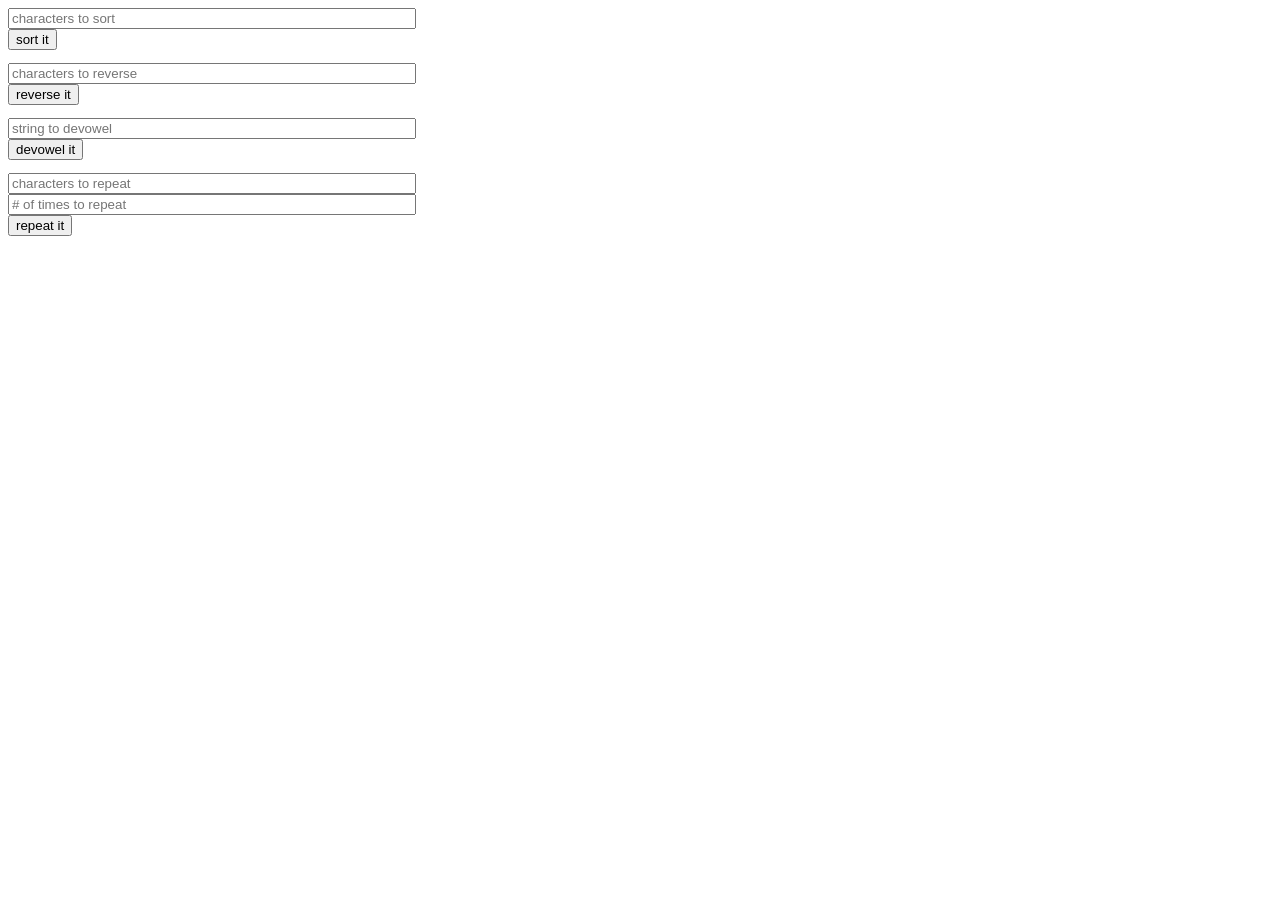
==== commit e063a270: "Update index.html" ====
--- a/week-1-project/index.html
+++ b/week-1-project/index.html
@@ -1,63 +1,55 @@
-<!DOCTYPE html>
-<html lang="en"><head>
-    <meta charset="utf-8">
-  
-    <title>week 1 project</title>
-    <meta name="description" content="week 2 project">
-    <link rel="stylesheet" href="style.css" type="text/css">
-  
-  </head>
-  
-  <body>
-  
-    <header id="header">
-      <h1>Akader Ibrahim Week-1 JS Project</h1>
-    </header>
+<!doctype html>
 
-    <div id="sort-container">
-           
-      <input style="width:183px" center'="" id="sort-input" placeholder="characters to sort"> <br>
-      <button id="sort-button"><strong>Sort It</strong></button> <br>
-      <pre id="sort-output"></pre>
-      <p>This JavaScript function sorts the characters of the 
-        word you typed in accordance with their charCode numbers.</p>
-    </div>
-  
-    <div id="reverse-container">
-      <input style="width:183px" id="reverse-input" placeholder="characters to reverse"> <br>
-      <button id="reverse-button"><strong>Reverse It</strong></button> <br>
-      <pre id="reverse-output"></pre>
-      
-      <p>This JavaScript function reverses the characters of the 
-        word you typed.</p>
-    </div>
-  
-    <div id="devowel-container">
-      <input style="width:183px" id="devowel-input" placeholder="string to devowel"> <br>
-      <button id="devowel-button"><strong>Devowel It</strong></button> <br>
-      <pre id="devowel-output"></pre>
-      <p>This JavaScript function takes the vowels out of the 
-        word you typed.</p>
-    </div>
-  
-  
-    <div id="repeat-container">
-      <input style="width:183px" id="repeat-string-input" placeholder="characters to repeat"> <br>
-      <input style="width:183px" id="repeat-number-input" placeholder="# of times to repeat"> <br>
-      <button id="repeat-button"><strong>Repeat It</strong></button> <br>
-      <pre id="repeat-output"></pre>
-      <p>This JavaScript function repeats the words you typed as many as you want.</p>
-    </div>
-  
-    <footer id="footer">
-      <p><strong>Akader, Copyright © 2019</strong></p>
-  </footer>
-  
-    <script src="sort-handler.js"></script>
-    <script src="reverse-handler.js"></script>
-    <script src="devowel-handler.js"></script>
-    <script src="repeat-handler.js"></script>
-  
-  
-  
-  </body></html>+<html lang="en">
+
+<head>
+  <meta charset="utf-8">
+
+  <title>week 2 project</title>
+  <meta name="description" content="week 2 project">
+
+
+</head>
+
+<body>
+
+
+  <div id='sort-container'>
+    <input style='width:400px' id='sort-input' placeholder='characters to sort' /> <br>
+    <button id='sort-button'>sort it</button> <br>
+    <pre id='sort-output'></pre>
+  </div>
+
+
+  <div id='reverse-container'>
+    <input style='width:400px' id='reverse-input' placeholder='characters to reverse' /> <br>
+    <button id='reverse-button'>reverse it</button> <br>
+    <pre id='reverse-output'></pre>
+  </div>
+
+  <div id='devowel-container'>
+    <input style='width:400px' id='devowel-input' placeholder='string to devowel' /> <br>
+    <button id='devowel-button'>devowel it</button> <br>
+    <pre id='devowel-output'></pre>
+  </div>
+
+
+  <div id='repeat-container'>
+    <input style='width:400px' id='repeat-string-input' placeholder='characters to repeat' /> <br>
+    <input style='width:400px' id='repeat-number-input' placeholder='# of times to repeat' /> <br>
+    <button id='repeat-button'>repeat it</button> <br>
+    <pre id='repeat-output'></pre>
+  </div>
+
+
+
+
+  <script src="sort-handler.js"></script>
+  <script src="reverse-handler.js"></script>
+  <script src="devowel-handler.js"></script>
+  <script src="repeat-handler.js"></script>
+
+
+</body>
+
+</html>
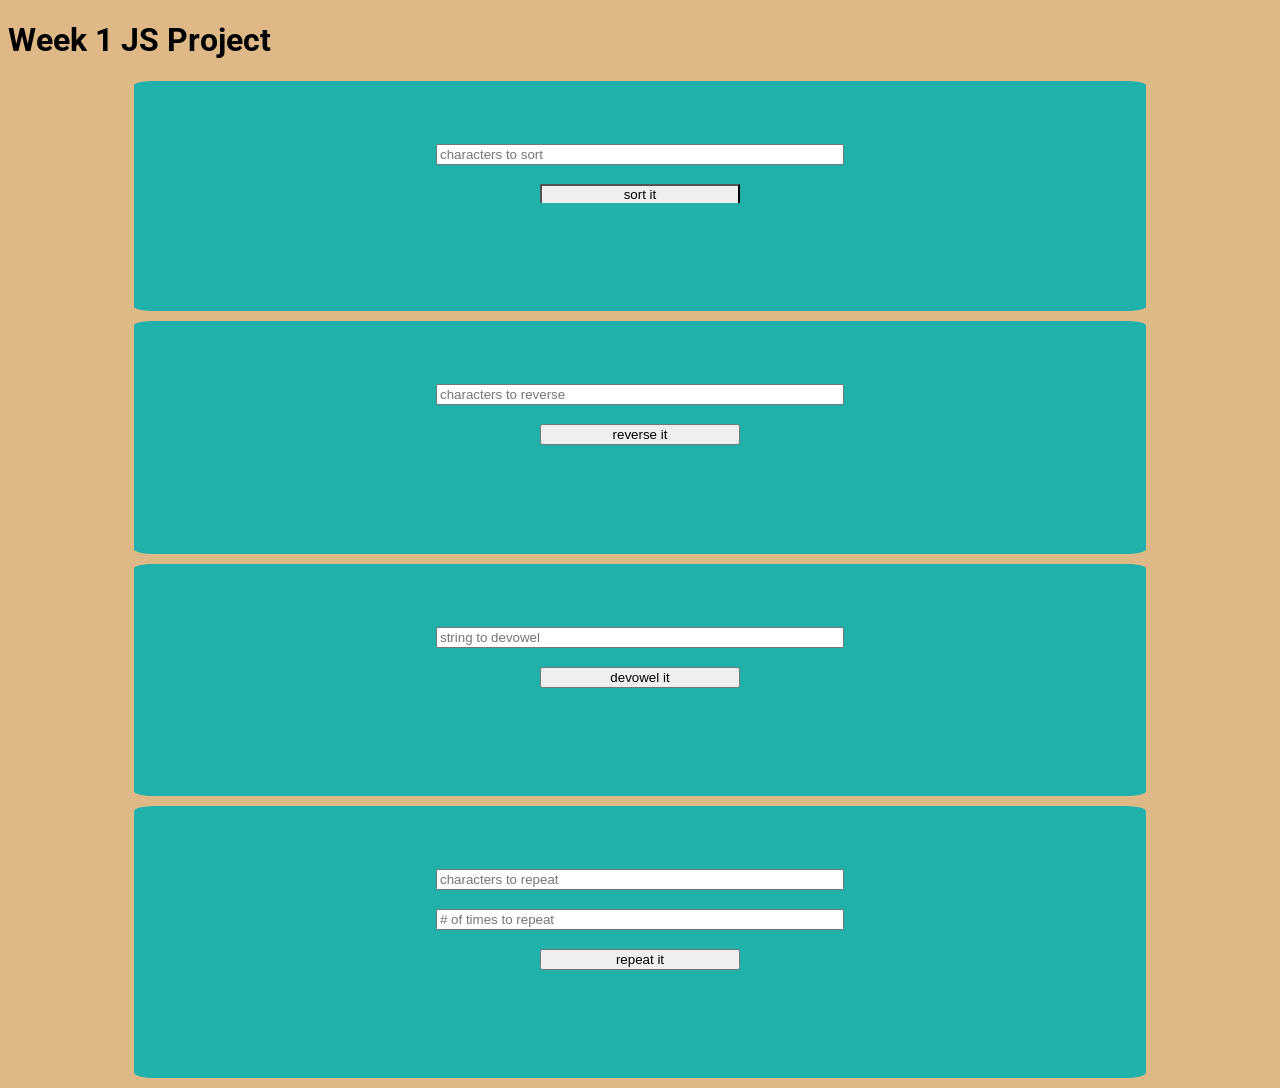
==== commit 11a31b42: "some  update" ====
--- a/week-1-project/index.html
+++ b/week-1-project/index.html
@@ -4,16 +4,21 @@
 
 <head>
   <meta charset="utf-8">
-
-  <title>week 2 project</title>
-  <meta name="description" content="week 2 project">
+  <meta name="viewport" content="width=device-width, initial-scale=1.0">
+  <meta http-equiv="X-UA-Compatible" content="ie=edge">
+  <link rel="stylesheet" href="style.css">
+  <title>week 1 project</title>
+  <meta name="description" content="week 1 project">
 
 
 </head>
 
 <body>
-
-
+<header>
+  <h1>Week 1 JS Project</h1>
+</header>
+<main>
+  <div class="container">
   <div id='sort-container'>
     <input style='width:400px' id='sort-input' placeholder='characters to sort' /> <br>
     <button id='sort-button'>sort it</button> <br>
@@ -40,7 +45,8 @@
     <button id='repeat-button'>repeat it</button> <br>
     <pre id='repeat-output'></pre>
   </div>
-
+  </div>
+</main>
 
 
 
--- a/week-1-project/style.css
+++ b/week-1-project/style.css
@@ -0,0 +1,121 @@
+@import url('https://fonts.googleapis.com/css?family=Roboto:400,400i,700&display=swap');
+
+body {
+    background-color: burlywood;
+    font-family: 'Roboto', sans-serif;
+
+}
+
+/*header*/
+
+#header {
+    background:olivedrab;
+    text-align: center;
+    padding: 2%;
+    color: white;
+    width: 50%;
+    margin: 10px auto;
+   
+}
+
+#name_header {
+    background-color: darkseagreen;
+    padding: 5px;
+    border-radius: 10%;
+    width: 50%;
+}
+
+
+/* sort container */
+#sort-container {
+    background-color:lightseagreen;
+    display: flex;
+    flex-direction: column;
+    align-items: center;
+    margin-top: 10px;
+    padding: 5%;
+    border-radius: 2%;
+    color: #ffffff;
+    width: 70%;
+    margin: 10px auto;
+}
+#sort-input {
+    width: 200px;
+}
+#sort-button {
+    width: 200px;
+    border-bottom: darkseagreen;
+}
+
+#sort-output {
+    width: 200px;
+    text-align: center;
+}
+
+/* reverse container */
+
+#reverse-container {
+    background-color:lightseagreen;
+    display: flex;
+    flex-direction: column;
+    align-items: center;
+    padding: 5%;
+    border-radius: 2%;
+    color: #ffffff;
+    width: 70%;
+    margin: 10px auto;
+}
+#reverse-input {
+    width: 200px;
+}
+#reverse-button {
+    width: 200px;
+}
+/* devowel-container */
+
+#devowel-container {
+    background-color:lightseagreen;
+    display: flex;
+    flex-direction: column;
+    align-items: center;
+    margin-top: 10px;
+    padding: 5%;
+    border-radius: 2%;
+    color: #ffffff;
+    width: 70%;
+    margin: 10px auto;
+}
+
+
+#devowel-input {
+    width: 200px;
+}
+#devowel-button {
+    width: 200px;
+}
+
+/* repeat-container */
+
+#repeat-container {
+    background-color:lightseagreen;
+    display: flex;
+    flex-direction: column;
+    align-items: center;
+    margin-top: 10px;
+    padding: 5%;
+    border-radius: 2%;
+    color: #ffffff;
+    width: 70%;
+    margin: 10px auto;
+}
+
+#repeat-input {
+    width: 200px;
+}
+#repeat-button {
+    width: 200px;
+}
+
+#footer{
+    text-align: center;
+}
